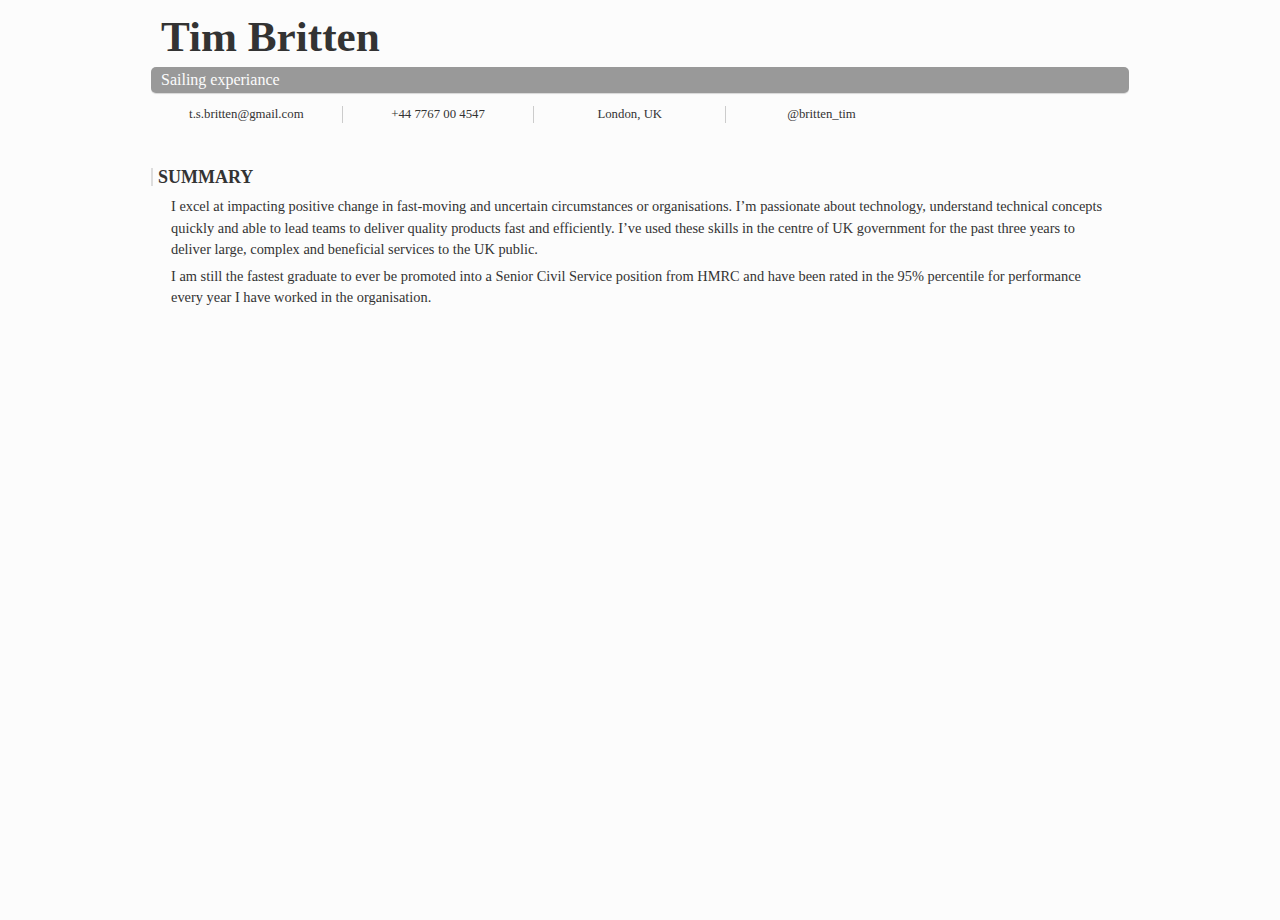
==== sailing.html @ a60bd806 "moved files from local build" ====
<!doctype html>
<html class="no-js" lang="en">
<head>
  <meta charset="utf-8">
  <meta http-equiv="X-UA-Compatible" content="IE=edge,chrome=1">
  
  <title>Tim Britten - Sailing Experiance</title>
  
  <meta name="description" content="Sailing experiance, crew, racing,">
  <meta name="author" content="Tim Britten - Timbritten.co.uk">
  <meta name="viewport" content="width=device-width, initial-scale=1">
  
  <link href='http://fonts.googleapis.com/css?family=PT+Sans:400,400italic,700italic,700' rel='stylesheet' type='text/css'>
  <link rel="stylesheet" media="screen" href="styles.css">
  
  <!-- Modernizr on top to enable old browsers to render HTML5 markup -->
  <script src="modernizr.custom.15550.js"></script>


</head>

<body>

    <header class="vcard">
    	<h1 class="fn">Tim Britten</h1>
        <h2 class="role">Sailing experiance</h2>
    	<ul class="contact">
        	<li class="email">t.s.britten@gmail.com</li>
            <li class="tel">+44 7767 00 4547</li>
            <li class="adr"><span class="locality">London</span>, <span class="country-name">UK</span></li>
            <li class="url twitter">@britten_tim</li>
		</ul>
    </header>

	<section id="summary">
    	<h1>Summary</h1>


        
        <p>I excel at impacting positive change in fast-moving and uncertain circumstances or organisations. I’m passionate about technology, understand technical concepts quickly and able to lead teams to deliver quality products fast and efficiently. I’ve used these skills in the centre of UK government for the past three years to deliver large, complex and beneficial services to the UK public. </p>

        <P> I am still the fastest graduate to ever be promoted into a Senior Civil Service position from HMRC and have been rated in the 95% percentile for performance every year I have worked in the organisation. </p>
            	
    </section>
      <!-- Script for enabling media queries on IE5+ -->
  <script src="css3-mediaqueries.js"></script>
  <!-- link to jscript file-->
  <script src="scripts/main.js"></script>
  
</body>
</html>
---- styles.css ----
/*   RESET   */
html, body, div, span, object, iframe, h1, h2, h3, h4, h5, h6, p, blockquote, pre, abbr, address, cite, code, del, dfn, em, img, ins, kbd, q, samp, small, strong, sub, sup, var, b, i, dl, dt, dd, ol, ul, li, fieldset, form, label, legend, table, caption, tbody, tfoot, thead, tr, th, td, article, aside, canvas, details, figcaption, figure,  footer, header, hgroup, menu, nav, section, summary, time, mark, audio, video {margin:0; padding:0; border:0; outline:0; font-size:100%; vertical-align:baseline; background:transparent;} body {line-height:1;} article,aside,details,figcaption,figure, footer,header,hgroup,menu,nav,section {display:block;} nav ul, nav ol {list-style:none;} blockquote, q {quotes:none;} blockquote:before, blockquote:after, q:before, q:after {content:''; content:none;} a {margin:0; padding:0; font-size:100%; vertical-align:baseline; background:transparent;} ins {background-color:#ff9; color:#000; text-decoration:none;} mark {background-color:#ff9; color:#000; font-style:italic; font-weight:bold;} del {text-decoration: line-through;} abbr[title], dfn[title] {border-bottom:1px dotted; cursor:help;} table {border-collapse:collapse; border-spacing:0;} hr {display:block; height:1px; border:0; margin:1em 0; padding:0;} input, select {vertical-align:middle;}


/*   MAIN STYLES   */
html {background: #FCFCFC; color: #333; font-family: 'Times New Roman',sans-serif; height: 100%;}
body {height: 100%; margin: 0 auto; max-width: 978px; padding: 10px}
a, #skills dl dd {-webkit-transition: all 0.15s ; -moz-transition: all 0.15s ; -ms-transition: all 0.15s ; -o-transition: all 0.15s ; transition: all 0.15s ;}


/*   HEADER   */
header.vcard {margin-bottom: 10px; overflow: hidden;}
.fn {font-size: 2.7em; font-weight: bold; padding: 5px 0 5px 10px;}
.role {background: #999; color: #FCFCFC; font-weight: normal; margin: 4px 0 13px; padding: 5px 5px 5px 10px; -webkit-border-radius: 5px; border-radius: 5px; -webkit-box-shadow:  0px 1px 1px 0px rgba(0, 0, 0, 0.35);  box-shadow: 0 1px 1px 0 rgba(0, 0, 0, 0.15);}
.contact {list-style: none; margin-bottom: 15px; overflow: hidden;}
.contact li {border-right: 1px solid #ccc; display: inline; float: left; font-size: 0.8em; padding: 2px 0; text-align: center; width: 19.5%; overflow: hidden}
.contact li:last-child {border: none}
.contact a {color: #000;}
.contact a:hover {background-color: #eee; text-decoration: none}



/*   CONTENT   */
section {font-size: 0.9em; margin: 30px 0; overflow: hidden; }
section h1 {border-left: 2px solid #DDD; font-size: 1.25em; margin-bottom: 10px; padding-left: 5px; text-transform: uppercase;}
section p {line-height: 1.5em; padding: 0 20px 5px;}



#experience article {margin: 15px 0 37px 95px; padding-left: 5px; position: relative; border: 1px solid #FCFCFC}
#experience article:last-child {margin-bottom: 0}
#experience article:hover {border: 1px dotted #ddd; background: #fefefe}
#experience article h1 {border: none; font-size: 1.2em; font-style: none; font-weight: bold; padding: 0; text-transform: none;}
#experience article h1 a {color: #333; text-decoration: none}
#experience article h1 a:hover {background-color: #333; color: #eee} 
#experience article h1 span {color: #777; font-size: 0.8em; font-weight: normal;}
#experience article h2 {background: #eee; display: inline; font-size: 0.9em; font-weight: normal; padding: 3px; font-style: italic;}
#experience article .start, #experience article .end {background: #fff; border-top: 1px dashed #ddd; font-size: 0.75em; left: -80px; padding: 4px 0; position: absolute; text-align: center; top: 19px; width: 60px;}
#experience article .end {top: 0; border: none}
#experience article p {font-size: 0.9em; line-height: 22px; margin: 10px 0 0; padding-left: 0;}
#experience article li {font-size: 0.9em; line-height: 10px; margin: 10px 0 0; padding-left: 0;}




#skills dl {margin-left: 15px;}
#skills dl dt {clear: left; display: inline; float: left; margin: 10px 5px 10px 0; padding: 2px; text-align: right; width: 150px;}
#skills dl dd {background: #dfdfdf; display: inline; float: left; font-size: 0.8em; margin: 10px 4px; padding: 4px; -webkit-border-radius: 5px; border-radius: 5px; -webkit-box-shadow:  0px 1px 1px 0px rgba(0, 0, 0, 0.35);  box-shadow:  0px 1px 1px 0px rgba(0, 0, 0, 0.35); cursor: default}
#skills dl dd:hover {background-color: #ccc; -webkit-box-shadow: inset 0px 2px 1px 1px rgba(0, 0, 0, 0.15); box-shadow: inset 0px 2px 1px 1px rgba(0, 0, 0, 0.15); }

#Qualifications dl {margin-left: 15px;}
#Qualifications dl dt {clear: left; display: inline; float: left; margin: 10px 5px 10px 0; padding: 2px; text-align: right; width: 150px;}
#Qualifications dl dd {background: #dfdfdf; display: inline; float: left; font-size: 0.8em; margin: 10px 4px; padding: 4px; -webkit-border-radius: 5px; border-radius: 5px; -webkit-box-shadow:  0px 1px 1px 0px rgba(0, 0, 0, 0.35);  box-shadow:  0px 1px 1px 0px rgba(0, 0, 0, 0.35); cursor: default}
#Qualifications dl dd:hover {background-color: #ccc; -webkit-box-shadow: inset 0px 2px 1px 1px rgba(0, 0, 0, 0.15); box-shadow: inset 0px 2px 1px 1px rgba(0, 0, 0, 0.15); }

#education h2 {padding-left: 20px;}
#education p {padding-top: 5px;}
#education ul {font-size: 0.9em; margin-left: 20px;}
#education ul li {margin: 10px 0; list-style-type: none; cursor: default}
#education ul li:hover {list-style-type: none;}
#education ul li a {color: #555}
#education ul li a:hover {background-color: #555; color: #eee; text-decoration: none}

.educationleft, .educationright {
    float: left;
    width: 40%;
}

.experianceleft, .experianceright {
    float: left;
    width: 60%;
}


#hobbies ul {font-size: 0.9em; margin-left: 20px;}
#hobbies ul li {margin: 10px 0; list-style: circle inside none; cursor: default}
#hobbies ul li:hover {list-style: disc inside none;}
#hobbies ul li a {color: #555}
#hobbies ul li a:hover {background-color: #555; color: #eee; text-decoration: none}

/*   Expandable buttons   */

.treemenu {
	margin : 0px 20px;
	padding : 10px;
	list-style-type: none; 
	background-color : #EEE;
	border : 1px solid #000;
	width : 200px;
}

.treemenu UL {
 	list-style-type: none; 
	margin : 0px 10px;
	padding : 0px 10px;
}

.treemenu LI {
	display : inline;
	list-style-type: none; 
}

.treemenu A {
	display : block;
	padding-left : 12px;
	text-decoration : none;
	list-style-type: none; 

}

.treemenu .treeopen {
	background-image : url('open.gif');
	background-repeat : no-repeat;
	background-position : left;
	list-style-type: none; 
}		

.treemenu .treeclosed {
	background-image : url('closed.gif');
	background-repeat : no-repeat;
	background-position : left;
	list-style-type: none;
}
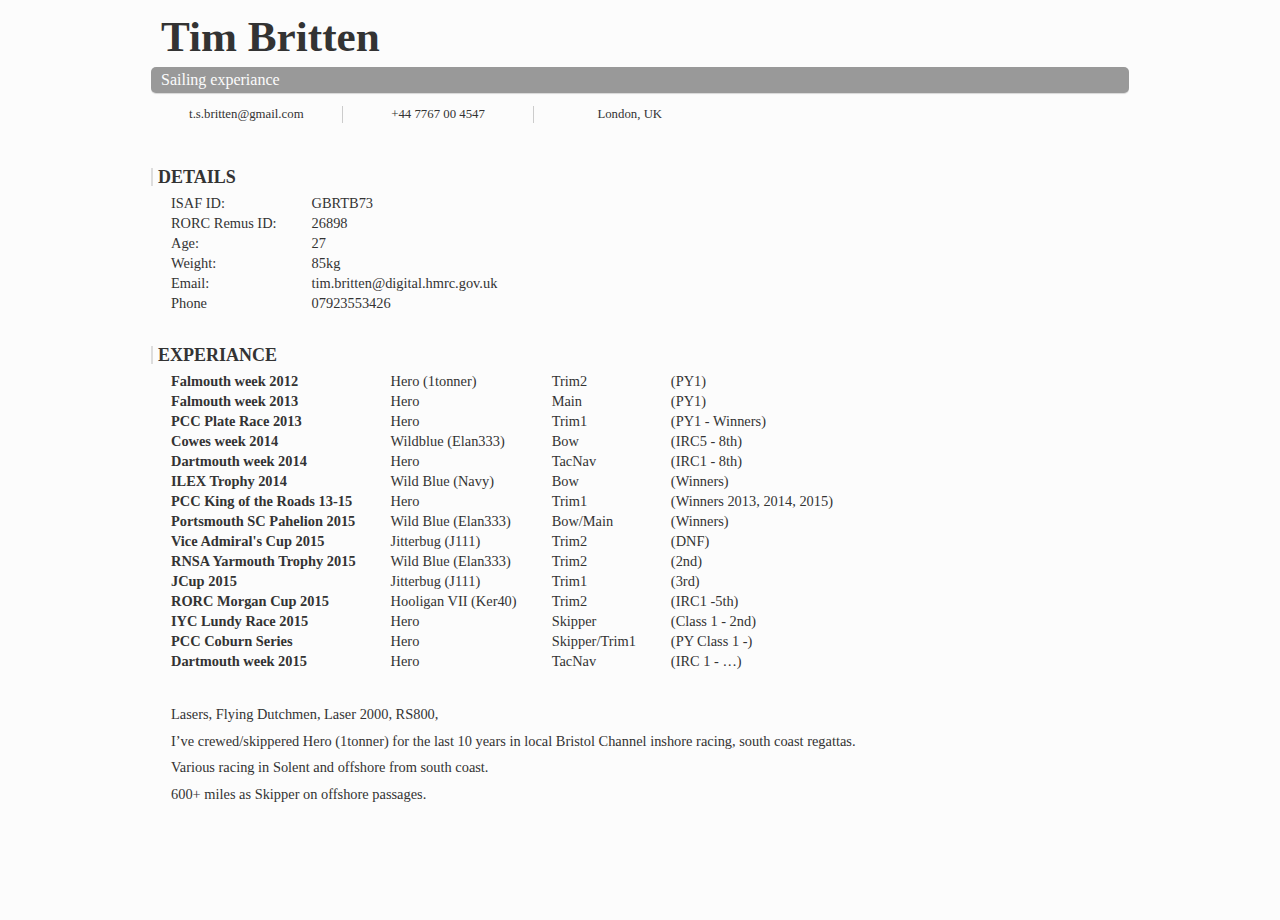
==== commit 62dc6e88: "updated research aspect" ====
--- a/sailing.html
+++ b/sailing.html
@@ -11,7 +11,7 @@
   <meta name="viewport" content="width=device-width, initial-scale=1">
   
   <link href='http://fonts.googleapis.com/css?family=PT+Sans:400,400italic,700italic,700' rel='stylesheet' type='text/css'>
-  <link rel="stylesheet" media="screen" href="styles.css">
+  <link rel="stylesheet" media="screen" href="sailing.css">
   
   <!-- Modernizr on top to enable old browsers to render HTML5 markup -->
   <script src="modernizr.custom.15550.js"></script>
@@ -28,20 +28,62 @@
         	<li class="email">t.s.britten@gmail.com</li>
             <li class="tel">+44 7767 00 4547</li>
             <li class="adr"><span class="locality">London</span>, <span class="country-name">UK</span></li>
-            <li class="url twitter">@britten_tim</li>
 		</ul>
     </header>
 
-	<section id="summary">
-    	<h1>Summary</h1>
+	 <section id="Details">
+      <h1>Details</h1>
+      <table id="sailingdetails">
+        <tr>
+          <td>ISAF ID:</td><td>GBRTB73</td> 
+        </tr>
+        <tr>
+          <td>RORC Remus ID:</td><td>26898</td> 
+        </tr>
+        <tr>
+          <td>Age:</td><td>27</td> 
+        </tr>
+        <tr>
+          <td>Weight:</td><td>85kg</td> 
+        </tr>
+        <tr>
+          <td>Email:</td><td>tim.britten@digital.hmrc.gov.uk</td> 
+        </tr>
+        <tr>
+          <td>Phone</td><td>07923553426</td> 
+        </tr>
+      </table>
+    </section>
 
 
-        
-        <p>I excel at impacting positive change in fast-moving and uncertain circumstances or organisations. I’m passionate about technology, understand technical concepts quickly and able to lead teams to deliver quality products fast and efficiently. I’ve used these skills in the centre of UK government for the past three years to deliver large, complex and beneficial services to the UK public. </p>
+    <section is=Experiance>
+      <h1>Experiance</h1>
+      <table id="sailingexperiance">
+            <tr><td><b>Falmouth week 2012</b></td>         <td>Hero (1tonner)</td>      <td>Trim2             <td>(PY1)</td></tr>
+            <tr><td><b>Falmouth week 2013</b></td>         <td>Hero</td>                <td>Main              <td>(PY1)</td></tr>
+            <tr><td><b>PCC Plate Race 2013</b></td>        <td>Hero</td>                <td>Trim1             <td>(PY1 - Winners)</td></tr>
+            <tr><td><b>Cowes week 2014</b></td>            <td>Wildblue (Elan333)</td>  <td>Bow               <td>(IRC5 - 8th)</td></tr>
+            <tr><td><b>Dartmouth week 2014</b></td>        <td>Hero</td>                <td>TacNav            <td>(IRC1 - 8th)</td></tr>
+            <tr><td><b>ILEX Trophy 2014</b></td>           <td>Wild Blue (Navy)</td>    <td>Bow               <td>(Winners)</td></tr>
+            <tr><td><b>PCC King of the Roads 13-15</b></td><td>Hero</td>                <td>Trim1             <td>(Winners 2013, 2014, 2015)</td></tr>
+            <tr><td><b>Portsmouth SC Pahelion 2015</b></td><td>Wild Blue (Elan333)</td> <td> Bow/Main         <td>(Winners)</td></tr>
+            <tr><td><b>Vice Admiral's Cup 2015</b></td>    <td>Jitterbug (J111)</td>    <td>Trim2             <td>(DNF)</td></tr>
+            <tr><td><b>RNSA Yarmouth Trophy 2015</b></td>  <td>Wild Blue (Elan333)</td> <td>Trim2             <td>(2nd)</td></tr>
+            <tr><td><b>JCup 2015</b></td>                  <td>Jitterbug (J111)</td>    <td>Trim1             <td>(3rd)</td></tr>
+            <tr><td><b>RORC Morgan Cup 2015</b></td>       <td>Hooligan VII (Ker40)</td><td>Trim2             <td>(IRC1 -5th)</td></tr>
+            <tr><td><b>IYC Lundy Race 2015</b></td>        <td>Hero                     <td>Skipper</td>      <td>(Class 1 - 2nd)</td></tr>
+            <tr><td><b>PCC Coburn Series</b></td>          <td>Hero                     <td>Skipper/Trim1</td><td>(PY Class 1 -)</td></tr>
+            <tr><td><b>Dartmouth week 2015</b></td>        <td>Hero                     <td>TacNav</td>       <td>(IRC 1 - …)</td></tr>
+      </table>
+    </section>
 
-        <P> I am still the fastest graduate to ever be promoted into a Senior Civil Service position from HMRC and have been rated in the 95% percentile for performance every year I have worked in the organisation. </p>
-            	
+    <section id="summary">
+        <p>Lasers, Flying Dutchmen, Laser 2000, RS800,</p>
+        <p>I’ve crewed/skippered Hero (1tonner) for the last 10 years in local Bristol Channel inshore racing, south coast regattas. </p>
+        <p>Various racing in Solent and offshore from south coast.</p>
+        <p>600+ miles as Skipper on offshore passages. </p>
     </section>
+
       <!-- Script for enabling media queries on IE5+ -->
   <script src="css3-mediaqueries.js"></script>
   <!-- link to jscript file-->
--- a/sailing.css
+++ b/sailing.css
@@ -0,0 +1,40 @@
+/*   RESET   */
+html, body, div, span, object, iframe, h1, h2, h3, h4, h5, h6, p, blockquote, pre, abbr, address, cite, code, del, dfn, em, img, ins, kbd, q, samp, small, strong, sub, sup, var, b, i, dl, dt, dd, ol, ul, li, fieldset, form, label, legend, table, caption, tbody, tfoot, thead, tr, th, td, article, aside, canvas, details, figcaption, figure,  footer, header, hgroup, menu, nav, section, summary, time, mark, audio, video {margin:0; padding:0; border:0; outline:0; font-size:100%; vertical-align:baseline; background:transparent;} body {line-height:1;} article,aside,details,figcaption,figure, footer,header,hgroup,menu,nav,section {display:block;} nav ul, nav ol {list-style:none;} blockquote, q {quotes:none;} blockquote:before, blockquote:after, q:before, q:after {content:''; content:none;} a {margin:0; padding:0; font-size:100%; vertical-align:baseline; background:transparent;} ins {background-color:#ff9; color:#000; text-decoration:none;} mark {background-color:#ff9; color:#000; font-style:italic; font-weight:bold;} del {text-decoration: line-through;} abbr[title], dfn[title] {border-bottom:1px dotted; cursor:help;} table {border-collapse:collapse; border-spacing:0;} hr {display:block; height:1px; border:0; margin:1em 0; padding:0;} input, select {vertical-align:middle;}
+
+
+/*   MAIN STYLES   */
+html {background: #FCFCFC; color: #333; font-family: 'Times New Roman',sans-serif; height: 100%;}
+body {height: 100%; margin: 0 auto; max-width: 978px; padding: 10px}
+a, #skills dl dd {-webkit-transition: all 0.15s ; -moz-transition: all 0.15s ; -ms-transition: all 0.15s ; -o-transition: all 0.15s ; transition: all 0.15s ;}
+
+
+/*   HEADER   */
+header.vcard {margin-bottom: 10px; overflow: hidden;}
+.fn {font-size: 2.7em; font-weight: bold; padding: 5px 0 5px 10px;}
+.role {background: #999; color: #FCFCFC; font-weight: normal; margin: 4px 0 13px; padding: 5px 5px 5px 10px; -webkit-border-radius: 5px; border-radius: 5px; -webkit-box-shadow:  0px 1px 1px 0px rgba(0, 0, 0, 0.35);  box-shadow: 0 1px 1px 0 rgba(0, 0, 0, 0.15);}
+.contact {list-style: none; margin-bottom: 15px; overflow: hidden;}
+.contact li {border-right: 1px solid #ccc; display: inline; float: left; font-size: 0.8em; padding: 2px 0; text-align: center; width: 19.5%; overflow: hidden}
+.contact li:last-child {border: none}
+.contact a {color: #000;}
+.contact a:hover {background-color: #eee; text-decoration: none}
+
+/*	TABLE */
+.sailingdetails table, th, td {
+   height: 20px; text-align: left; padding-right: 15px; padding-left: 10px
+}
+.sailingexperiance table, th, td {
+   height: 20px; text-align: left; padding-right: 15px; padding-left: 20px; 
+}
+
+
+/*   CONTENT   */
+section {font-size: 0.9em; margin: 30px 0; overflow: hidden; }
+section h1 {border-left: 2px solid #DDD; font-size: 1.25em; margin-bottom: 10px; padding-left: 5px; text-transform: uppercase;}
+section p {line-height: 1.5em; padding: 0 20px 5px;}
+
+
+
+
+
+
+
